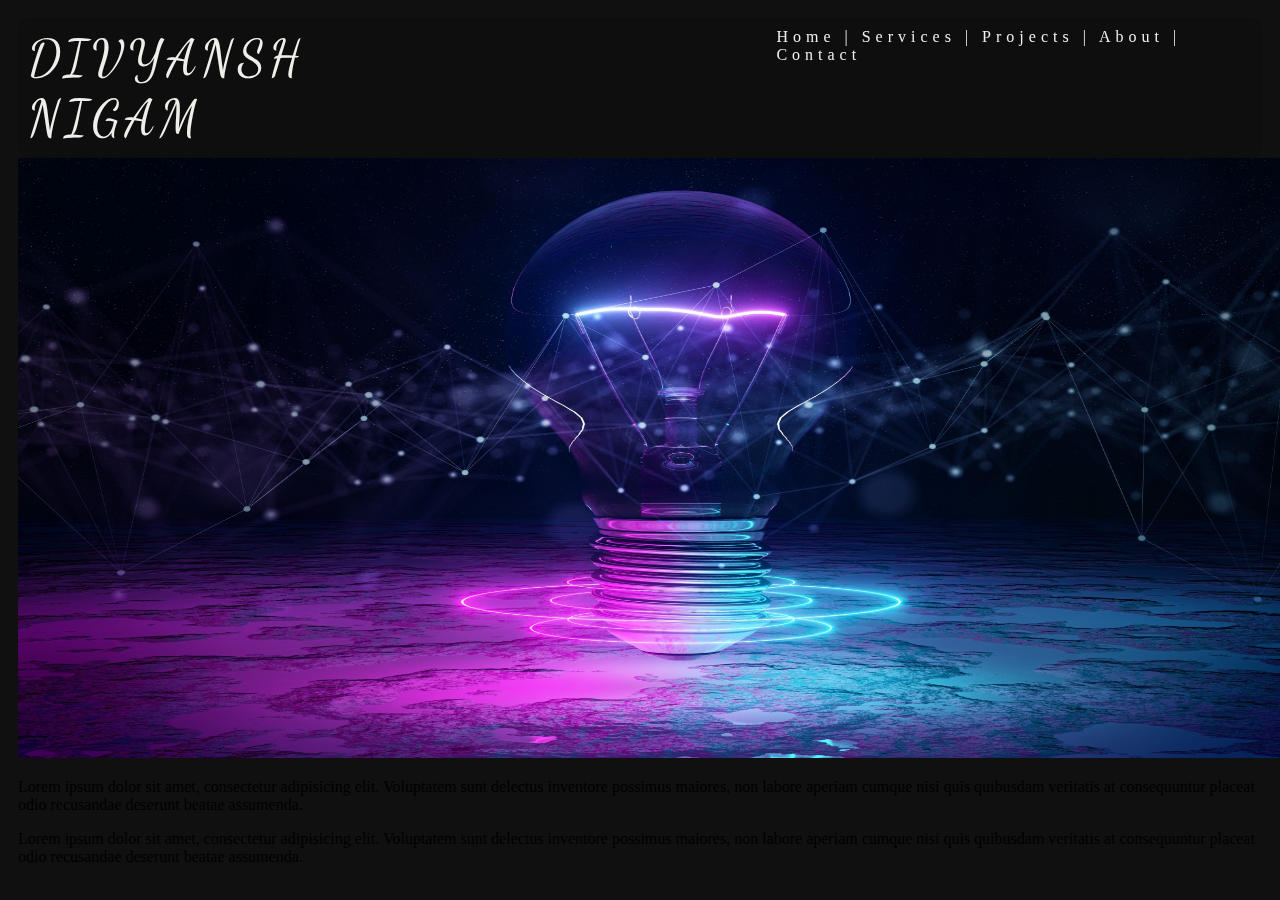
==== Portfolio/index.html @ 392f9bb2 "css-flex" ====
<!DOCTYPE html>
<html lang="en">

<head>
    <meta charset="UTF-8">
    <meta name="viewport" content="width=device-width, initial-scale=1.0">
    <title>portfolio</title>
    <link rel="stylesheet" type="text/css" href="style.css">
    <link rel="preconnect" href="https://fonts.googleapis.com">
    <link rel="preconnect" href="https://fonts.gstatic.com" crossorigin>
    <link href="https://fonts.googleapis.com/css2?family=Dancing+Script&display=swap" rel="stylesheet">
</head>

<body>
    <div class="div1">
        <nav class="nav-flex">
            <div class="name"> DIVYANSH NIGAM</div>
            <div class="home"> Home | Services | Projects | About | Contact </div>

        </nav>

        <div><img class="image" src="do.jpg" /></div>
    </div>
    <p>
        Lorem ipsum dolor sit amet, consectetur adipisicing elit. Voluptatem sunt delectus inventore possimus maiores, non labore aperiam cumque nisi quis quibusdam veritatis at consequuntur placeat odio recusandae deserunt beatae assumenda.
    </p>
    <p>
        Lorem ipsum dolor sit amet, consectetur adipisicing elit. Voluptatem sunt delectus inventore possimus maiores, non labore aperiam cumque nisi quis quibusdam veritatis at consequuntur placeat odio recusandae deserunt beatae assumenda.
    </p>

</body>

</html>
---- Portfolio/style.css ----
body {
    background-color: rgba(0, 0, 0, 0.938);
    padding: 10px;
}

.nav-flex {
    display: flex;
    flex-wrap: nowrap;
    position: sticky;
    top: 0;
    z-index: 100;
    border-radius: 10px;
    letter-spacing: 5px;
    padding: 10px;
    background-color: rgba(1, 0, 5, 0.075);
}

.home {
    padding-left: 300px;
    float: right;
    color: rgba(247, 250, 244, 0.959);
}

.name {
    font-family: Dancing Script;
    font-size: 50px;
    position: sticky;
    top: 0;
    z-index: 100;
    color: rgba(247, 250, 244, 0.959);
}

.image {
    height: 600px;
    width: 1305px;
}
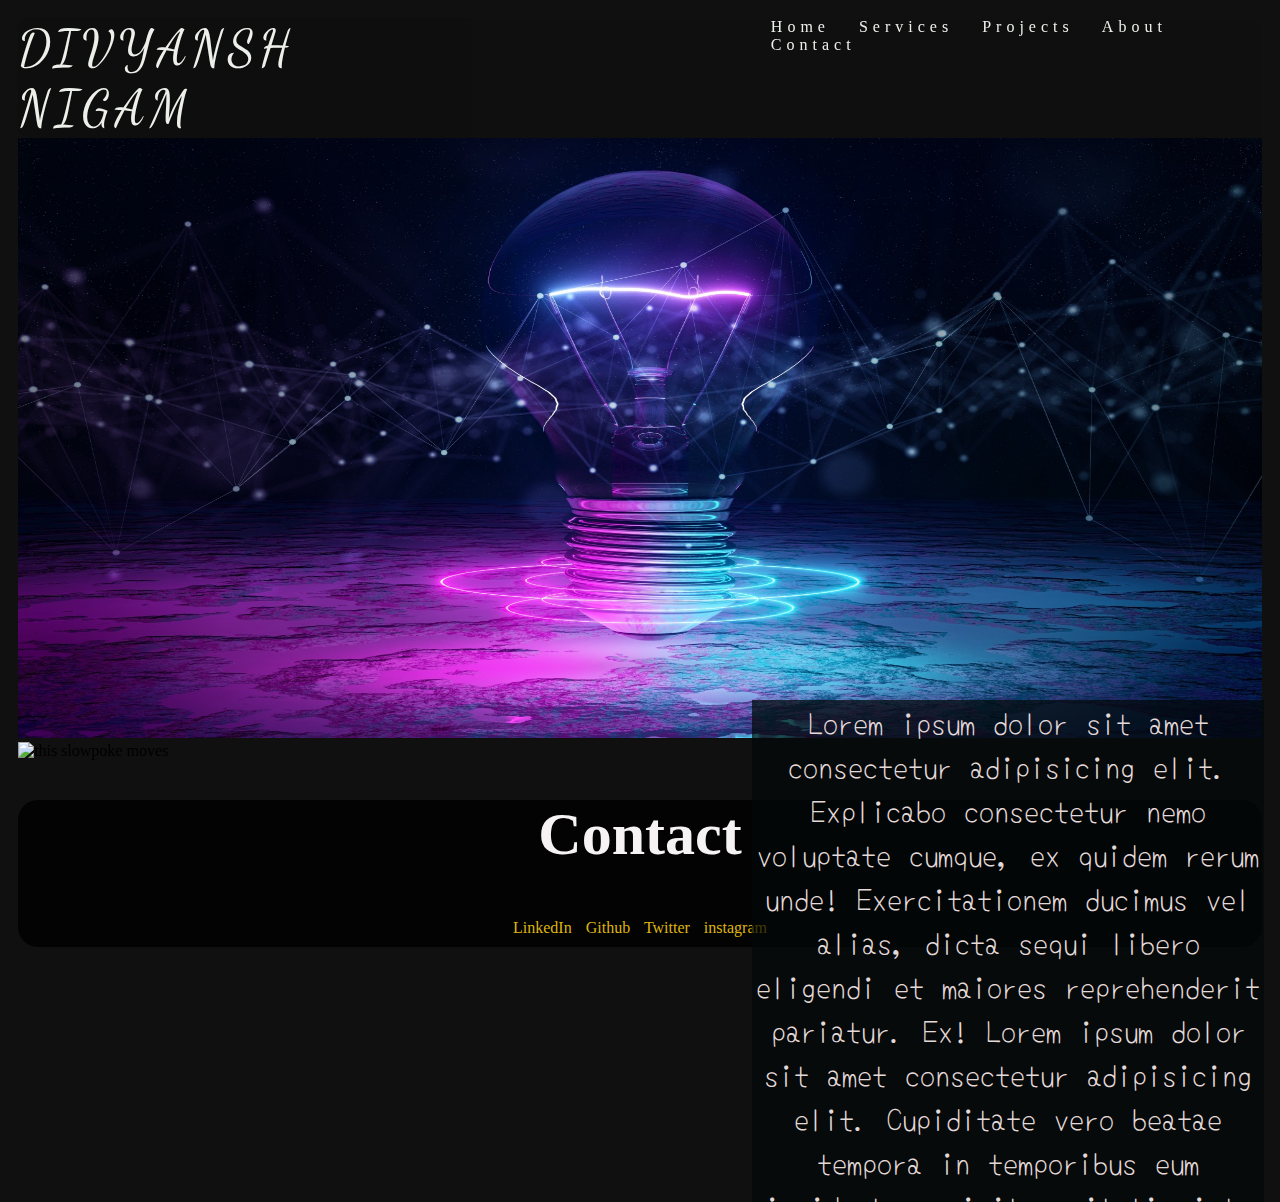
==== commit e894eaad: "contact-details" ====
--- a/Portfolio/index.html
+++ b/Portfolio/index.html
@@ -9,24 +9,40 @@
     <link rel="preconnect" href="https://fonts.googleapis.com">
     <link rel="preconnect" href="https://fonts.gstatic.com" crossorigin>
     <link href="https://fonts.googleapis.com/css2?family=Dancing+Script&display=swap" rel="stylesheet">
+
+    <!--top-right font-->
+    <link rel="preconnect" href="https://fonts.googleapis.com">
+    <link rel="preconnect" href="https://fonts.gstatic.com" crossorigin>
+    <link href="https://fonts.googleapis.com/css2?family=Yomogi&display=swap" rel="stylesheet">
+
 </head>
 
 <body>
     <div class="div1">
         <nav class="nav-flex">
             <div class="name"> DIVYANSH NIGAM</div>
-            <div class="home"> Home | Services | Projects | About | Contact </div>
+            <div class="home"> Home Services Projects About Contact </div>
 
         </nav>
 
         <div><img class="image" src="do.jpg" /></div>
     </div>
-    <p>
-        Lorem ipsum dolor sit amet, consectetur adipisicing elit. Voluptatem sunt delectus inventore possimus maiores, non labore aperiam cumque nisi quis quibusdam veritatis at consequuntur placeat odio recusandae deserunt beatae assumenda.
-    </p>
-    <p>
-        Lorem ipsum dolor sit amet, consectetur adipisicing elit. Voluptatem sunt delectus inventore possimus maiores, non labore aperiam cumque nisi quis quibusdam veritatis at consequuntur placeat odio recusandae deserunt beatae assumenda.
-    </p>
+
+    <div>
+        <img class="bug" src="waterfall-gif.gif" alt="this slowpoke moves" />
+        <div class="top-right">Lorem ipsum dolor sit amet consectetur adipisicing elit. Explicabo consectetur nemo voluptate cumque, ex quidem rerum unde! Exercitationem ducimus vel alias, dicta sequi libero eligendi et maiores reprehenderit pariatur. Ex! Lorem ipsum dolor
+            sit amet consectetur adipisicing elit. Cupiditate vero beatae tempora in temporibus eum incidunt suscipit veritatis iste facilis! Ea quo maiores soluta ab commodi quae modi nobis iusto?
+        </div>
+    </div>
+    <div class="contact-section">
+        <h1 class="contact">Contact</h1>
+        <p class="socialmedia">
+            <span>LinkedIn</span>
+            <span>Github</span>
+            <span>Twitter</span>
+            <span>instagram</span>
+        </p>
+    </div>
 
 </body>
 
--- a/Portfolio/style.css
+++ b/Portfolio/style.css
@@ -11,14 +11,16 @@
     z-index: 100;
     border-radius: 10px;
     letter-spacing: 5px;
-    padding: 10px;
     background-color: rgba(1, 0, 5, 0.075);
 }
 
 .home {
+    display: grid;
     padding-left: 300px;
     float: right;
     color: rgba(247, 250, 244, 0.959);
+    word-spacing: 20px;
+    background-color: rgba(17, 17, 19, 0.26);
 }
 
 .name {
@@ -32,5 +34,54 @@
 
 .image {
     height: 600px;
-    width: 1305px;
+    width: 100%;
+}
+
+.bug {
+    position: relative;
+    height: 500px;
+    width: 100%;
+}
+
+.top-right {
+    font-family: Yomogi;
+    width: 40%;
+    height: 502px;
+    font-size: 30px;
+    color: rgb(228, 217, 217);
+    background-color: rgba(3, 8, 8, 0.719);
+    position: absolute;
+    top: 700px;
+    right: 16px;
+    text-align: center;
+    overflow: auto;
+    /* to hide scrollbar without removing scrolling*/
+    -ms-overflow-style: none;
+    /* for Internet Explorer, Edge */
+    scrollbar-width: none;
+    /* for Firefox */
+    overflow-y: scroll;
+}
+
+.top-right::-webkit-scrollbar {
+    display: none;
+    /* for Chrome, Safari, and Opera */
+}
+
+.contact-section {
+    background-color: rgba(3, 3, 3, 0.945);
+    border-radius: 20px;
+}
+
+.contact {
+    text-align: center;
+    font-size: 60px;
+    color: rgb(245, 243, 243);
+}
+
+.socialmedia {
+    color: rgb(223, 181, 13);
+    text-align: center;
+    word-spacing: 10px;
+    padding: 10px;
 }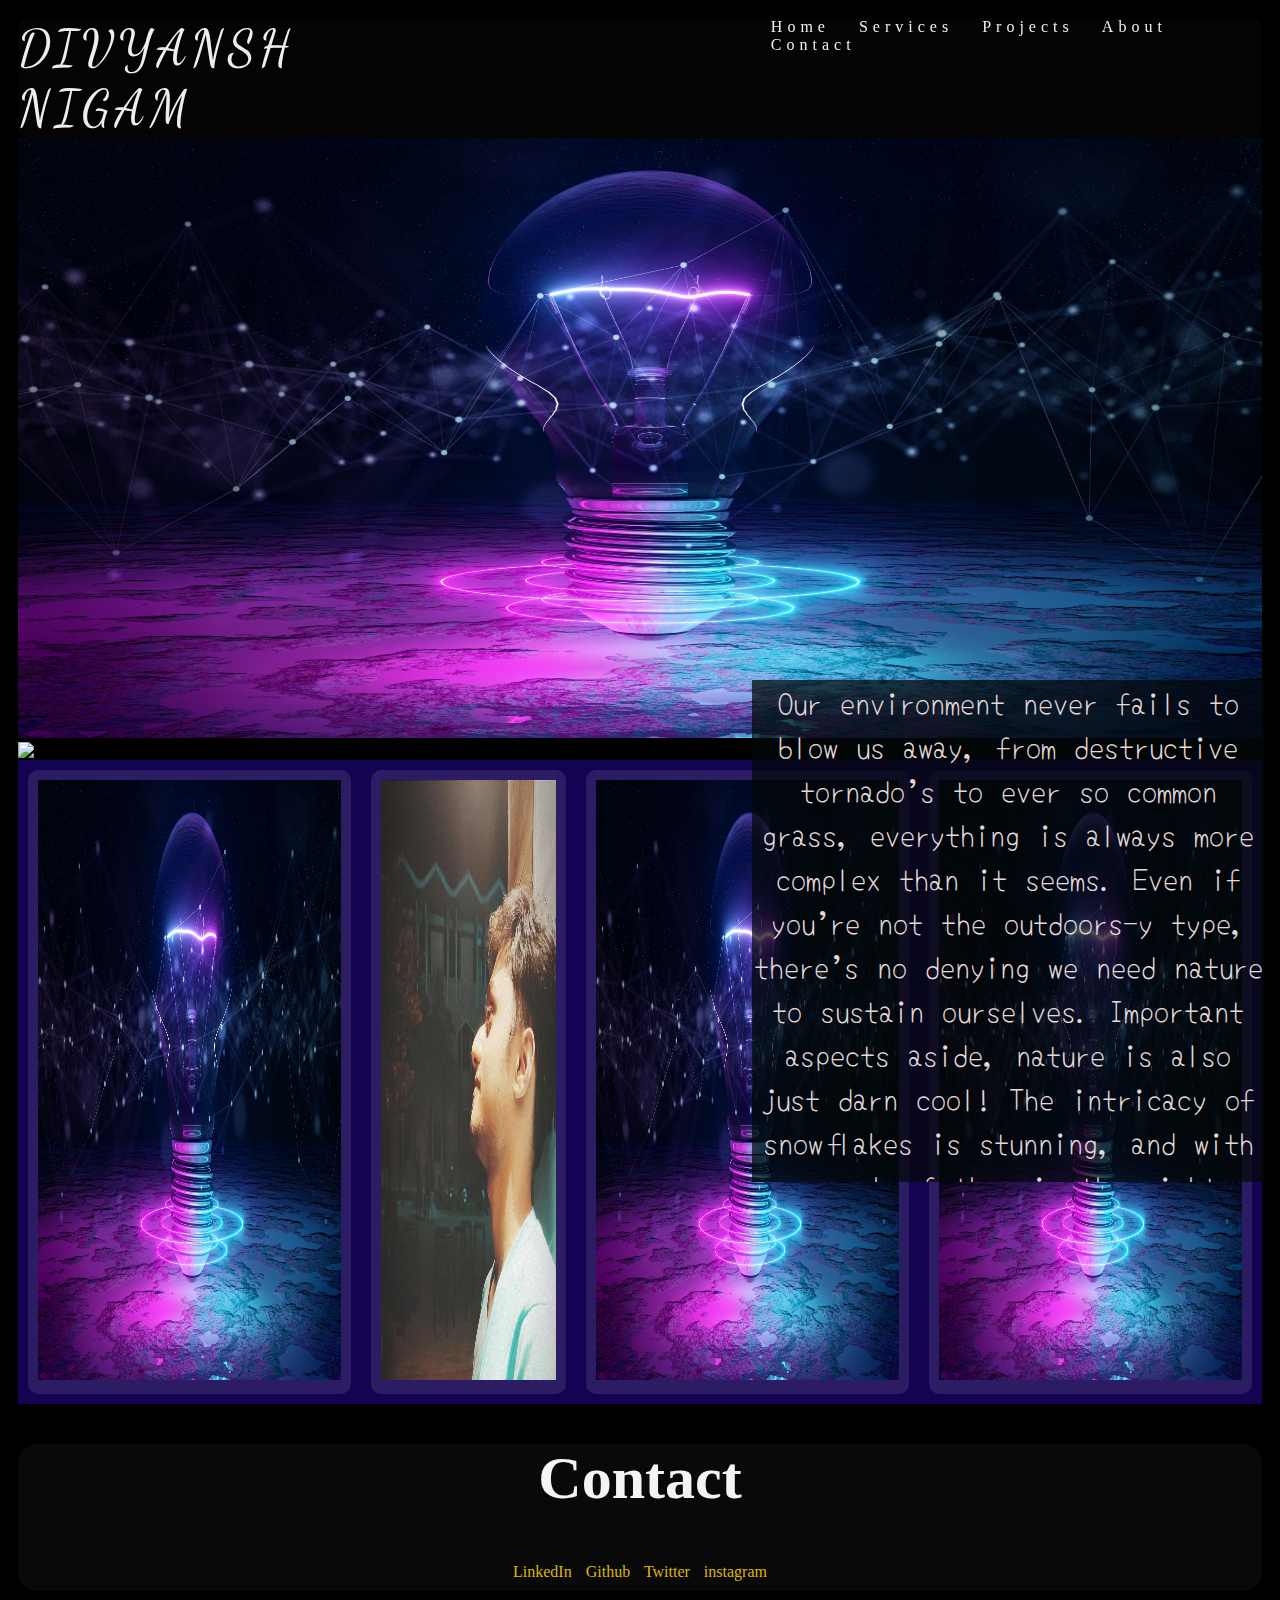
==== commit 20cc7fa9: "styled item" ====
--- a/Portfolio/index.html
+++ b/Portfolio/index.html
@@ -30,9 +30,16 @@
 
     <div>
         <img class="bug" src="waterfall-gif.gif" alt="this slowpoke moves" />
-        <div class="top-right">Lorem ipsum dolor sit amet consectetur adipisicing elit. Explicabo consectetur nemo voluptate cumque, ex quidem rerum unde! Exercitationem ducimus vel alias, dicta sequi libero eligendi et maiores reprehenderit pariatur. Ex! Lorem ipsum dolor
-            sit amet consectetur adipisicing elit. Cupiditate vero beatae tempora in temporibus eum incidunt suscipit veritatis iste facilis! Ea quo maiores soluta ab commodi quae modi nobis iusto?
-        </div>
+        <div class="top-right">Our environment never fails to blow us away, from destructive tornado’s to ever so common grass, everything is always more complex than it seems. Even if you’re not the outdoors-y type, there’s no denying we need nature to sustain ourselves. Important
+            aspects aside, nature is also just darn cool! The intricacy of snowflakes is stunning, and with enough of them in the right conditions, you may even be surprised to find self-rolling snowballs! There’s just some stuff you can’t make up, and
+            other things that are almost impossible to imagine. So browse through as we take a look at the most interesting aspects of the environment!</div>
+    </div>
+
+    <div class="read">
+        <div class="itm" id="it1"><img class="image" src="do.jpg" /></div>
+        <div class="itm" id="it2"><img class="image" src="div.jpeg" /></div>
+        <div class="itm" id="it3"><img class="image" src="do.jpg" /></div>
+        <div class="itm" id="it4"><img class="image" src="do.jpg" /></div>
     </div>
     <div class="contact-section">
         <h1 class="contact">Contact</h1>
--- a/Portfolio/style.css
+++ b/Portfolio/style.css
@@ -1,5 +1,5 @@
 body {
-    background-color: rgba(0, 0, 0, 0.938);
+    background-color: rgb(0, 0, 0);
     padding: 10px;
 }
 
@@ -11,7 +11,7 @@
     z-index: 100;
     border-radius: 10px;
     letter-spacing: 5px;
-    background-color: rgba(1, 0, 5, 0.075);
+    background-color: rgba(17, 17, 19, 0.26);
 }
 
 .home {
@@ -20,7 +20,6 @@
     float: right;
     color: rgba(247, 250, 244, 0.959);
     word-spacing: 20px;
-    background-color: rgba(17, 17, 19, 0.26);
 }
 
 .name {
@@ -51,7 +50,7 @@
     color: rgb(228, 217, 217);
     background-color: rgba(3, 8, 8, 0.719);
     position: absolute;
-    top: 700px;
+    top: 680px;
     right: 16px;
     text-align: center;
     overflow: auto;
@@ -68,8 +67,41 @@
     /* for Chrome, Safari, and Opera */
 }
 
+.read {
+    display: flex;
+    background-color: rgb(20, 3, 82);
+    flex-direction: row;
+    flex-wrap: nowrap;
+    justify-content: space-between;
+}
+
+.itm {
+    background-color: rgba(234, 235, 241, 0.109);
+    border-radius: 10px;
+}
+
+#it1 {
+    padding: 10px;
+    margin: 10px;
+}
+
+#it2 {
+    padding: 10px;
+    margin: 10px;
+}
+
+#it3 {
+    padding: 10px;
+    margin: 10px;
+}
+
+#it4 {
+    padding: 10px;
+    margin: 10px;
+}
+
 .contact-section {
-    background-color: rgba(3, 3, 3, 0.945);
+    background-color: rgba(29, 28, 28, 0.336);
     border-radius: 20px;
 }
 
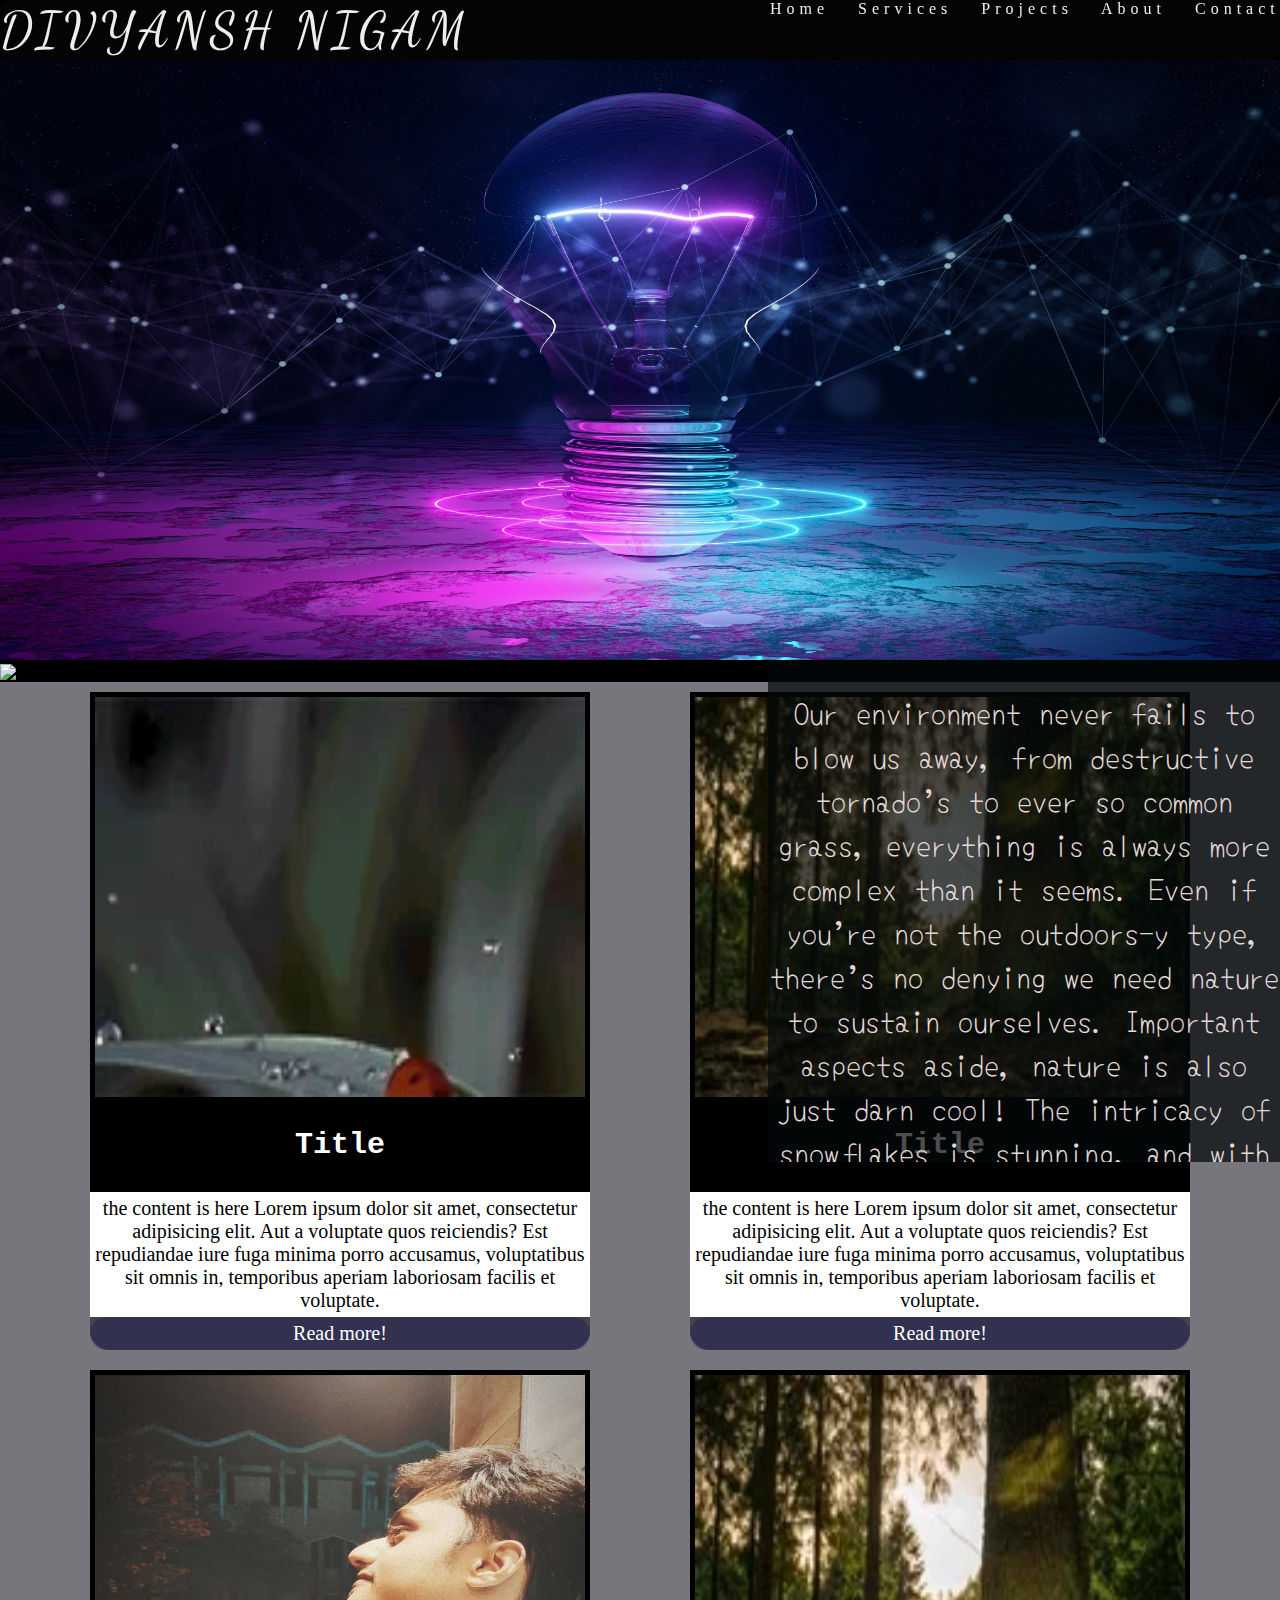
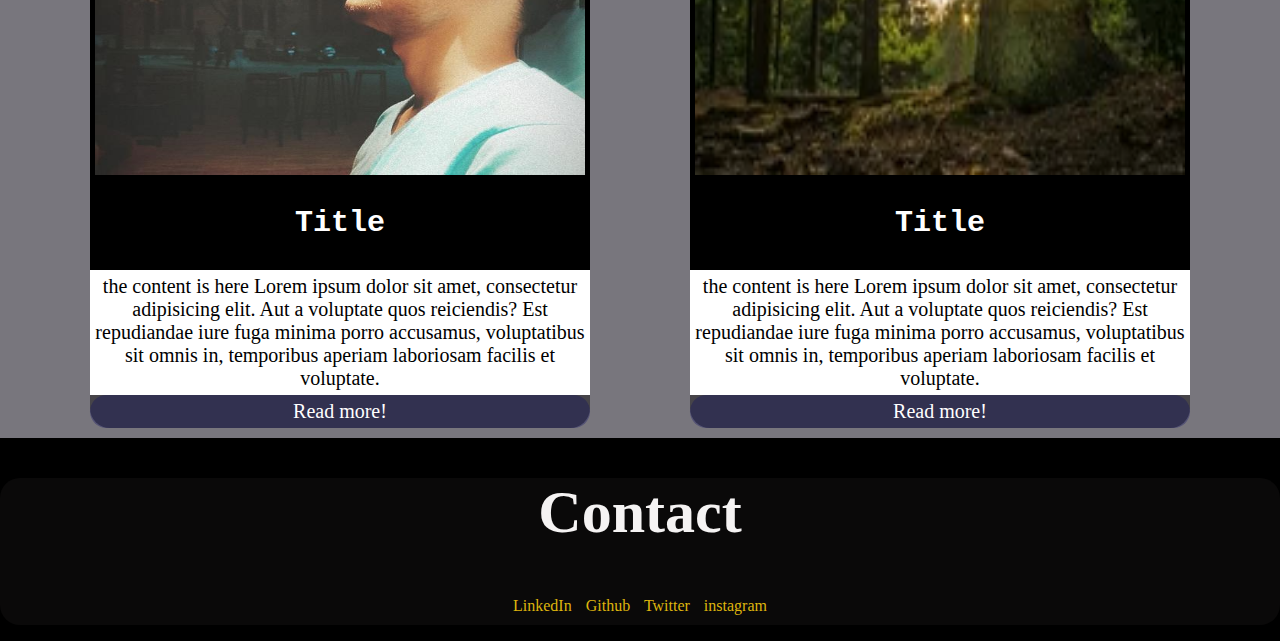
==== commit 4cf1bf07: "flex responsive" ====
--- a/Portfolio/index.html
+++ b/Portfolio/index.html
@@ -30,16 +30,72 @@
 
     <div>
         <img class="bug" src="waterfall-gif.gif" alt="this slowpoke moves" />
-        <div class="top-right">Our environment never fails to blow us away, from destructive tornado’s to ever so common grass, everything is always more complex than it seems. Even if you’re not the outdoors-y type, there’s no denying we need nature to sustain ourselves. Important
-            aspects aside, nature is also just darn cool! The intricacy of snowflakes is stunning, and with enough of them in the right conditions, you may even be surprised to find self-rolling snowballs! There’s just some stuff you can’t make up, and
-            other things that are almost impossible to imagine. So browse through as we take a look at the most interesting aspects of the environment!</div>
+        <div class="top-right">
+            <p>
+                Our environment never fails to blow us away, from destructive tornado’s to ever so common grass, everything is always more complex than it seems. Even if you’re not the outdoors-y type, there’s no denying we need nature to sustain ourselves. Important
+                aspects aside, nature is also just darn cool! The intricacy of snowflakes is stunning, and with enough of them in the right conditions, you may even be surprised to find self-rolling snowballs! There’s just some stuff you can’t make up,
+                and other things that are almost impossible to imagine. So browse through as we take a look at the most interesting aspects of the environment!
+            </p>
+        </div>
     </div>
 
-    <div class="read">
-        <div class="itm" id="it1"><img class="image" src="do.jpg" /></div>
-        <div class="itm" id="it2"><img class="image" src="div.jpeg" /></div>
-        <div class="itm" id="it3"><img class="image" src="do.jpg" /></div>
-        <div class="itm" id="it4"><img class="image" src="do.jpg" /></div>
+    <div class="read-container">
+        <div class="itm" id="it1">
+            <a>
+                <header class="head">
+                    <img class="image1" src="g2.webp" />
+                    <h2>Title</h2>
+                </header>
+                <section class="sec">
+                    the content is here Lorem ipsum dolor sit amet, consectetur adipisicing elit. Aut a voluptate quos reiciendis? Est repudiandae iure fuga minima porro accusamus, voluptatibus sit omnis in, temporibus aperiam laboriosam facilis et voluptate.
+                </section>
+                <footer class="foot">
+                    Read more!
+                </footer>
+            </a>
+        </div>
+        <div class="itm" id="it2">
+            <a>
+                <header class="head">
+                    <img class="image1" src="200w.webp" />
+                    <h2>Title</h2>
+                </header>
+                <section class="sec">
+                    the content is here Lorem ipsum dolor sit amet, consectetur adipisicing elit. Aut a voluptate quos reiciendis? Est repudiandae iure fuga minima porro accusamus, voluptatibus sit omnis in, temporibus aperiam laboriosam facilis et voluptate.
+                </section>
+                <footer class="foot">
+                    Read more!
+                </footer>
+            </a>
+        </div>
+        <div class="itm" id="it3">
+            <a>
+                <header class="head">
+                    <img class="image1" src="div.jpeg" />
+                    <h2>Title</h2>
+                </header>
+                <section class="sec">
+                    the content is here Lorem ipsum dolor sit amet, consectetur adipisicing elit. Aut a voluptate quos reiciendis? Est repudiandae iure fuga minima porro accusamus, voluptatibus sit omnis in, temporibus aperiam laboriosam facilis et voluptate.
+                </section>
+                <footer class="foot">
+                    Read more!
+                </footer>
+            </a>
+        </div>
+        <div class="itm" id="it4">
+            <a>
+                <header class="head">
+                    <img class="image1" src="200w.webp" />
+                    <h2>Title</h2>
+                </header>
+                <section class="sec">
+                    the content is here Lorem ipsum dolor sit amet, consectetur adipisicing elit. Aut a voluptate quos reiciendis? Est repudiandae iure fuga minima porro accusamus, voluptatibus sit omnis in, temporibus aperiam laboriosam facilis et voluptate.
+                </section>
+                <footer class="foot">
+                    Read more!
+                </footer>
+            </a>
+        </div>
     </div>
     <div class="contact-section">
         <h1 class="contact">Contact</h1>
--- a/Portfolio/style.css
+++ b/Portfolio/style.css
@@ -1,6 +1,7 @@
 body {
     background-color: rgb(0, 0, 0);
-    padding: 10px;
+    padding: 0px;
+    margin: 0px;
 }
 
 .nav-flex {
@@ -40,6 +41,7 @@
     position: relative;
     height: 500px;
     width: 100%;
+    margin: 0 auto;
 }
 
 .top-right {
@@ -50,8 +52,8 @@
     color: rgb(228, 217, 217);
     background-color: rgba(3, 8, 8, 0.719);
     position: absolute;
-    top: 680px;
-    right: 16px;
+    top: 660px;
+    right: 0px;
     text-align: center;
     overflow: auto;
     /* to hide scrollbar without removing scrolling*/
@@ -67,36 +69,68 @@
     /* for Chrome, Safari, and Opera */
 }
 
-.read {
+.read-container {
     display: flex;
-    background-color: rgb(20, 3, 82);
-    flex-direction: row;
-    flex-wrap: nowrap;
-    justify-content: space-between;
+    background-color: rgba(228, 225, 238, 0.527);
+    flex-flow: row wrap;
+    justify-content: space-evenly;
 }
 
 .itm {
-    background-color: rgba(234, 235, 241, 0.109);
-    border-radius: 10px;
+    width: 500px;
+    height: 50%;
+    background-color: rgba(7, 7, 8, 0.445);
+    border-radius: 20px;
+}
+
+.head {
+    background-color: black;
+    color: white;
+    text-align: center;
+    padding: 5px;
+    font-family: monospace;
+    font-size: 20px;
+}
+
+.sec {
+    background-color: white;
+    color: black;
+    text-align: center;
+    padding: 5px;
+    font-family: cursive;
+    font-size: 20px;
+    text-align: center;
+    overflow-wrap: normal;
+}
+
+.foot {
+    background-color: rgba(5, 3, 99, 0.294);
+    color: white;
+    text-align: center;
+    padding: 5px;
+    font-family: cursive;
+    font-size: 20px;
+    border-radius: 20px;
+}
+
+.image1 {
+    height: 400px;
+    width: 100%;
 }
 
 #it1 {
-    padding: 10px;
     margin: 10px;
 }
 
 #it2 {
-    padding: 10px;
     margin: 10px;
 }
 
 #it3 {
-    padding: 10px;
     margin: 10px;
 }
 
 #it4 {
-    padding: 10px;
     margin: 10px;
 }
 
